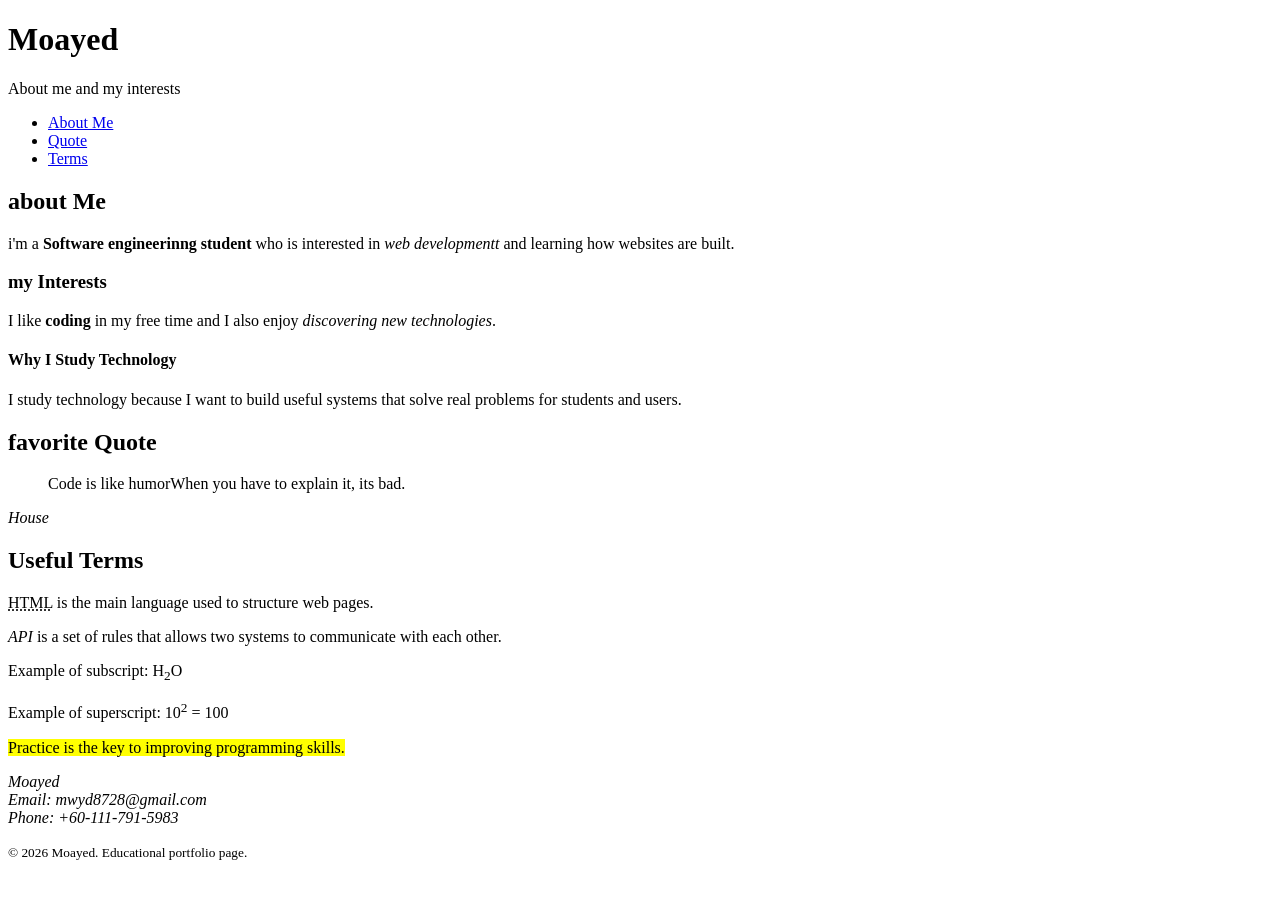
==== about.html @ 11202c8d "about page" ====
<!DOCTYPE html>
<html lang="en">
<head>
    <meta charset="UTF-8">
    <meta name="description" content="About Moayed">
    <title>About Me - Moayed Portfolio</title>
</head>
<body>

<header>
    <h1>Moayed</h1>
    <p>About me and my interests</p>
</header>

<nav>
    <ul>
        <li><a href="#aboutme">About Me</a></li>
        <li><a href="#quote">Quote</a></li>
        <li><a href="#terms">Terms</a></li>
    </ul>
</nav>

<main>
    <section id="aboutme">
        <h2>about Me</h2>
        <p>i'm a <strong>Software engineerinng student</strong> who is interested in <em>web developmentt</em> and learning how websites are built.</p>

        <h3>my Interests</h3>
        <p>I like <b>coding</b> in my free time and I also enjoy <i>discovering new technologies</i>.</p>

        <!-- <strong> and <em> add meaning and importance, while <b> and <i> are mainly for visual style  -->

        <h4>Why I Study Technology</h4>
        <p>I study technology because I want to build useful systems that solve real problems for students and users.</p>
    </section>

    <section id="quote">
        <h2>favorite Quote</h2>
        <blockquote cite="https://www.goodreads.com/quotes/40705-code-is-like-humor-when-you-have-to-explain-it">
            Code is like humorWhen you have to explain it, its bad.
        </blockquote>
        <p><cite>House</cite></p>
    </section>

    <section id="terms">
        <h2>Useful Terms</h2>
        <p><abbr title="HyperText Markup Language">HTML</abbr> is the main language used to structure web pages.</p>
        <p><dfn>API</dfn> is a set of rules that allows two systems to communicate with each other.</p>
        <p>Example of subscript: H<sub>2</sub>O</p>
        <p>Example of superscript: 10<sup>2</sup> = 100</p>
        <p><mark>Practice is the key to improving programming skills.</mark></p>
    </section>
</main>

<footer>
    <address>
        Moayed<br>
        Email: mwyd8728@gmail.com<br>
        Phone: +60-111-791-5983
    </address>
    <p><small>&copy; 2026 Moayed. Educational portfolio page.</small></p>
</footer>

</body>
</html>
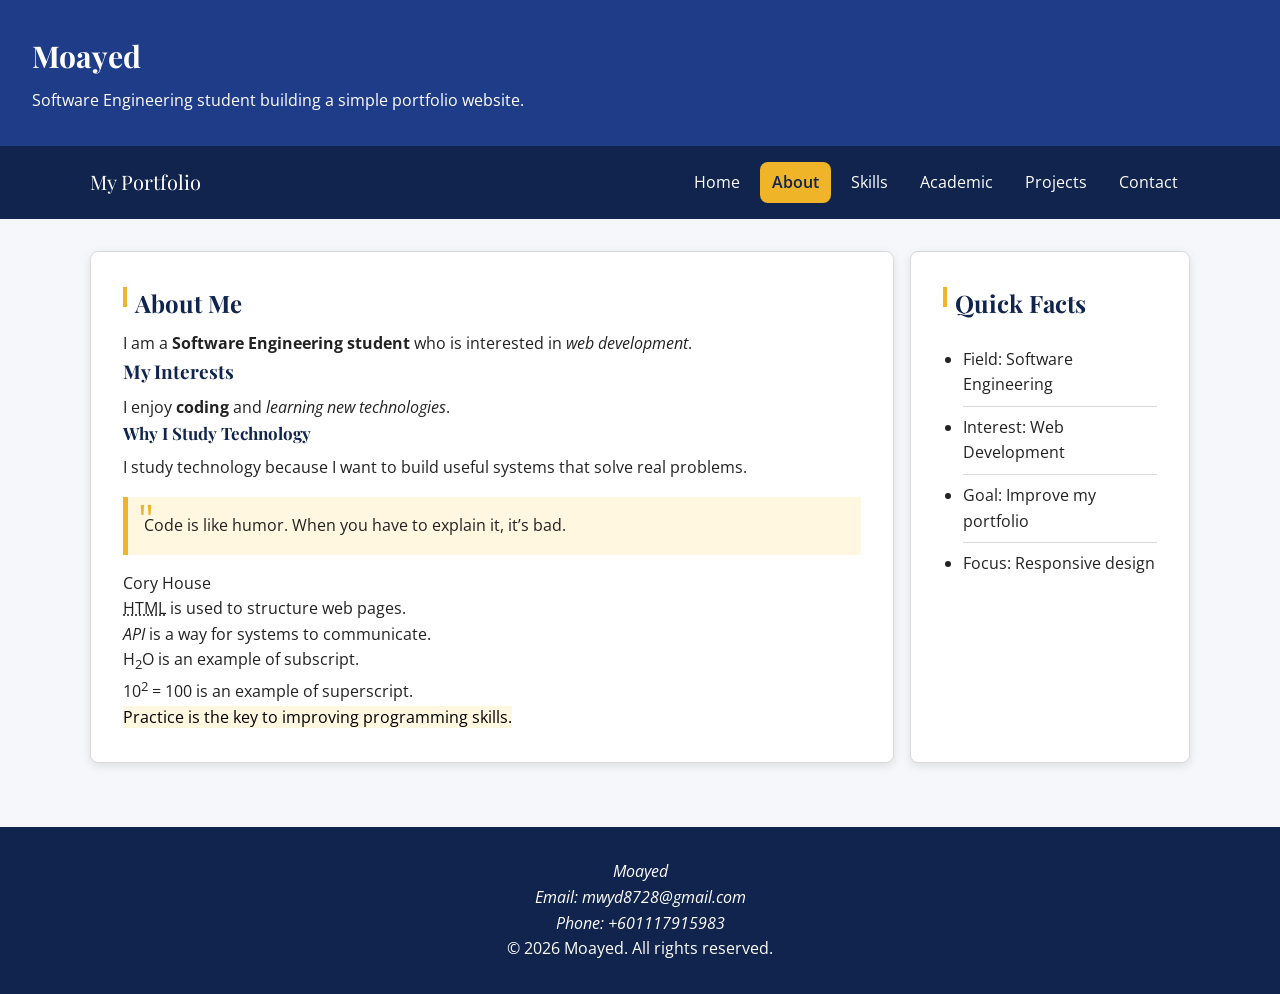
==== commit 039a9325: "updated files using css" ====
--- a/about.html
+++ b/about.html
@@ -2,65 +2,78 @@
 <html lang="en">
 <head>
     <meta charset="UTF-8">
-    <meta name="description" content="About Moayed">
-    <title>About Me - Moayed Portfolio</title>
+    <meta name="description" content="Home page of Mo portfolio">
+    <meta name="viewport" content="width=device-width, initial-scale=1.0">
+    <title>Home - Moayed </title>
+    <link rel="stylesheet" href="style.css">
 </head>
 <body>
 
 <header>
-    <h1>Moayed</h1>
-    <p>About me and my interests</p>
+    <div>
+        <h1>Moayed</h1>
+        <p>Software Engineering student building a simple portfolio website.</p>
+    </div>
 </header>
 
 <nav>
-    <ul>
-        <li><a href="#aboutme">About Me</a></li>
-        <li><a href="#quote">Quote</a></li>
-        <li><a href="#terms">Terms</a></li>
-    </ul>
+    <div class="nav-wrap">
+        <div class="nav-title">My Portfolio</div>
+        <ul class="nav-links">
+            <li><a href="index.html">Home</a></li>
+            <li><a href="about.html" class="active">About</a></li>
+            <li><a href="skills.html">Skills</a></li>
+            <li><a href="academic.html">Academic</a></li>
+            <li><a href="projects.html">Projects</a></li>
+            <li><a href="contact.html">Contact</a></li>
+        </ul>
+    </div>
 </nav>
 
-<main>
-    <section id="aboutme">
-        <h2>about Me</h2>
-        <p>i'm a <strong>Software engineerinng student</strong> who is interested in <em>web developmentt</em> and learning how websites are built.</p>
+<main class="two-col">
+    <section>
+        <h2>About Me</h2>
+        <p>I am a <strong>Software Engineering student</strong> who is interested in <em>web development</em>.</p>
 
-        <h3>my Interests</h3>
-        <p>I like <b>coding</b> in my free time and I also enjoy <i>discovering new technologies</i>.</p>
+        <h3>My Interests</h3>
+        <p>I enjoy <b>coding</b> and <i>learning new technologies</i>.</p>
 
-        <!-- <strong> and <em> add meaning and importance, while <b> and <i> are mainly for visual style  -->
+        <!-- strong and em show meaning, while b and i are more visual. -->
 
         <h4>Why I Study Technology</h4>
-        <p>I study technology because I want to build useful systems that solve real problems for students and users.</p>
+        <p>I study technology because I want to build useful systems that solve real problems.</p>
+
+        <blockquote cite="https://www.goodreads.com/quotes/40705-code-is-like-humor-when-you-have-to-explain-it">
+            Code is like humor. When you have to explain it, it’s bad.
+        </blockquote>
+        <p>Cory House</p>
+
+        <p><abbr title="HyperText Markup Language">HTML</abbr> is used to structure web pages.</p>
+        <p><dfn>API</dfn> is a way for systems to communicate.</p>
+        <p>H<sub>2</sub>O is an example of subscript.</p>
+        <p>10<sup>2</sup> = 100 is an example of superscript.</p>
+        <p><mark>Practice is the key to improving programming skills.</mark></p>
     </section>
 
-    <section id="quote">
-        <h2>favorite Quote</h2>
-        <blockquote cite="https://www.goodreads.com/quotes/40705-code-is-like-humor-when-you-have-to-explain-it">
-            Code is like humorWhen you have to explain it, its bad.
-        </blockquote>
-        <p><cite>House</cite></p>
-    </section>
-
-    <section id="terms">
-        <h2>Useful Terms</h2>
-        <p><abbr title="HyperText Markup Language">HTML</abbr> is the main language used to structure web pages.</p>
-        <p><dfn>API</dfn> is a set of rules that allows two systems to communicate with each other.</p>
-        <p>Example of subscript: H<sub>2</sub>O</p>
-        <p>Example of superscript: 10<sup>2</sup> = 100</p>
-        <p><mark>Practice is the key to improving programming skills.</mark></p>
-    </section>
+    <aside>
+        <h2>Quick Facts</h2>
+        <ul class="plain-list">
+            <li>Field: Software Engineering</li>
+            <li>Interest: Web Development</li>
+            <li>Goal: Improve my portfolio</li>
+            <li>Focus: Responsive design</li>
+        </ul>
+    </aside>
 </main>
 
 <footer>
     <address>
         Moayed<br>
         Email: mwyd8728@gmail.com<br>
-        Phone: +60-111-791-5983
+        Phone: +601117915983
     </address>
-    <p><small>&copy; 2026 Moayed. Educational portfolio page.</small></p>
+    <p><small>&copy; 2026 Moayed. All rights reserved.</small></p>
 </footer>
 
 </body>
-</html>
-
+</html>
--- a/style.css
+++ b/style.css
@@ -0,0 +1,458 @@
+/* ============================================
+   BREAKPOINTS
+   mobile-first base: 320px and up (default)
+   tablet: @media (min-width: 600px)
+   desktop: @media (min-width: 1024px)
+   ============================================ */
+
+@import url('https://fonts.googleapis.com/css2?family=Playfair+Display:wght@700&family=Open+Sans:wght@400;600&display=swap');
+
+:root {
+    --primary: #1f3c88;
+    --dark: #10244d;
+    --accent: #f0b429;
+    --light: #f6f7fb;
+    --white: #ffffff;
+    --text: #222222;
+    --muted: #666666;
+    --border: #d9d9d9;
+    --heading-font: 'Playfair Display', serif;
+    --body-font: 'Open Sans', sans-serif;
+    --space-sm: 0.8rem;
+    --space-md: 1.6rem;
+    --space-lg: 3.2rem;
+    --radius: 0.8rem;
+    --shadow: 0 0.3rem 1rem rgba(0, 0, 0, 0.1);
+}
+
+*,
+*::before,
+*::after {
+    box-sizing: border-box;
+}
+
+html {
+    font-size: 62.5%;
+}
+
+body,
+h1,
+h2,
+h3,
+h4,
+p,
+ul,
+ol,
+dl,
+blockquote,
+figure,
+fieldset {
+    margin: 0;
+    padding: 0;
+}
+
+body {
+    font-family: var(--body-font);
+    font-size: 1.6rem;
+    line-height: 1.6;
+    background: var(--light);
+    color: var(--text);
+}
+
+img {
+    max-width: 100%;
+    height: auto;
+    display: block;
+}
+
+main {
+    width: min(110rem, 92%);
+    margin: var(--space-lg) auto;
+}
+
+section,
+aside,
+figure,
+fieldset {
+    background: var(--white);
+    border: 1px solid var(--border);
+    border-radius: var(--radius);
+    padding: var(--space-lg);
+    box-shadow: var(--shadow);
+    margin-bottom: var(--space-lg);
+}
+
+h1,
+h2,
+h3,
+h4 {
+    font-family: var(--heading-font);
+    color: var(--dark);
+    margin-bottom: var(--space-sm);
+}
+
+h1 { font-size: 3rem; }
+h2 {
+    font-size: 2.4rem;
+    position: relative;
+    padding-left: 1.2rem;
+}
+h3 { font-size: 1.9rem; }
+h4 { font-size: 1.7rem; }
+
+h2::before {
+    content: "";
+    position: absolute;
+    left: 0;
+    top: 0.3rem;
+    width: 0.4rem;
+    height: 2rem;
+    background: var(--accent);
+}
+
+p,
+li,
+dd,
+dt,
+td,
+th,
+label,
+small,
+caption {
+    font-size: 1.6rem;
+}
+
+a:link,
+a:visited {
+    color: var(--primary);
+    text-decoration: none;
+}
+
+a:hover {
+    color: var(--dark);
+}
+
+a:active {
+    color: var(--accent);
+}
+
+header {
+    background: var(--primary);
+    color: var(--white);
+    padding: var(--space-lg);
+    display: flex;
+    flex-direction: column;
+    gap: var(--space-md);
+}
+
+header h1,
+header p {
+    color: var(--white);
+}
+
+nav {
+    background: var(--dark);
+    position: sticky;
+    top: 0;
+    z-index: 1000;
+}
+
+.nav-wrap {
+    width: min(110rem, 92%);
+    margin: auto;
+    padding: var(--space-md) 0;
+    display: flex;
+    flex-direction: column;
+    gap: var(--space-sm);
+}
+
+.nav-title {
+    color: var(--white);
+    font-family: var(--heading-font);
+    font-size: 2rem;
+}
+
+.nav-links {
+    list-style: none;
+    display: flex;
+    flex-direction: column;
+    gap: var(--space-sm);
+}
+
+.nav-links a:link,
+.nav-links a:visited {
+    display: inline-block;
+    color: var(--white);
+    padding: 0.8rem 1.2rem;
+    border-radius: var(--radius);
+    transition: color 0.2s, background-color 0.2s, transform 0.2s;
+}
+
+.nav-links a:hover {
+    background: var(--primary);
+    transform: translateY(-0.2rem);
+}
+
+.nav-links a.active {
+    background: var(--accent);
+    color: var(--dark);
+    font-weight: 600;
+}
+
+footer {
+    background: var(--dark);
+    color: var(--white);
+    text-align: center;
+    padding: var(--space-lg);
+}
+
+footer address,
+footer small {
+    color: var(--white);
+}
+
+blockquote {
+    background: #fff7df;
+    border-left: 0.5rem solid var(--accent);
+    padding: var(--space-md);
+    margin: var(--space-md) 0;
+    position: relative;
+}
+
+blockquote::before {
+    content: '"';
+    position: absolute;
+    top: -1rem;
+    left: 1rem;
+    font-size: 4rem;
+    color: var(--accent);
+}
+
+mark {
+    background: #fff7df;
+}
+
+.card-grid {
+    display: grid;
+    grid-template-columns: 1fr;
+    gap: var(--space-md);
+}
+
+.card {
+    display: grid;
+    grid-template-rows: auto 1fr auto;
+    gap: var(--space-sm);
+    transition: transform 0.2s;
+}
+
+.card:hover {
+    transform: translateY(-0.4rem);
+}
+
+.featured {
+    grid-column: span 1;
+}
+
+.two-col {
+    display: grid;
+    grid-template-columns: 1fr;
+    gap: var(--space-md);
+}
+
+.skills-flex {
+    display: flex;
+    flex-direction: column;
+    gap: var(--space-md);
+}
+
+.plain-list,
+.inline-list,
+.tech-list {
+    padding-left: 2rem;
+    margin-top: var(--space-md);
+}
+
+.plain-list li,
+.inline-list li,
+.tech-list li {
+    padding: 0.8rem 0;
+    border-bottom: 1px solid var(--border);
+}
+
+.plain-list li:first-child,
+.inline-list li:first-child,
+.tech-list li:first-child {
+    border-top: none;
+}
+
+.plain-list li:last-child,
+.inline-list li:last-child,
+.tech-list li:last-child {
+    border-bottom: none;
+}
+
+.glossary-list dt {
+    font-weight: 700;
+    color: var(--dark);
+    margin-top: var(--space-md);
+}
+
+.table-wrap {
+    overflow-x: auto;
+}
+
+table {
+    width: 100%;
+    border-collapse: collapse;
+}
+
+caption {
+    margin-bottom: var(--space-md);
+    font-weight: 700;
+    color: var(--dark);
+}
+
+th,
+td {
+    border: 1px solid var(--border);
+    padding: 1rem;
+    text-align: left;
+}
+
+thead {
+    background: var(--primary);
+    color: var(--white);
+}
+
+tfoot {
+    background: #fff7df;
+}
+
+tbody tr:nth-child(even) {
+    background: #f9f9f9;
+}
+
+.media-grid {
+    display: grid;
+    grid-template-columns: 1fr;
+    gap: var(--space-md);
+}
+
+.form-box {
+    max-width: 80rem;
+    margin: auto;
+}
+
+.form-group {
+    margin-bottom: var(--space-md);
+}
+
+label {
+    display: inline-block;
+    margin-bottom: 0.6rem;
+    font-weight: 600;
+}
+
+input,
+select,
+textarea,
+button {
+    font-family: var(--body-font);
+    font-size: 1.6rem;
+}
+
+input,
+select,
+textarea {
+    width: 100%;
+    padding: 1rem;
+    border: 1px solid var(--border);
+    border-radius: var(--radius);
+}
+
+input:focus,
+select:focus,
+textarea:focus,
+button:focus,
+a:focus {
+    outline: none;
+    box-shadow: 0 0 0 0.3rem rgba(240, 180, 41, 0.35);
+}
+
+.choice-group {
+    display: grid;
+    gap: 0.8rem;
+}
+
+.choice-item {
+    display: flex;
+    align-items: center;
+    gap: 0.8rem;
+}
+
+.choice-item input {
+    width: auto;
+}
+
+button {
+    background: var(--primary);
+    color: var(--white);
+    border: none;
+    border-radius: var(--radius);
+    padding: 1rem 1.6rem;
+    cursor: pointer;
+    transition: background-color 0.2s, transform 0.2s;
+}
+
+button:hover {
+    background: var(--dark);
+}
+
+button:active {
+    transform: scale(0.97);
+}
+
+@media (min-width: 600px) {
+    header {
+        flex-direction: row;
+        justify-content: space-between;
+        align-items: center;
+    }
+
+    .nav-wrap {
+        flex-direction: row;
+        justify-content: space-between;
+        align-items: center;
+    }
+
+    .nav-links {
+        flex-direction: row;
+        flex-wrap: wrap;
+    }
+
+    .card-grid {
+        grid-template-columns: repeat(2, 1fr);
+    }
+
+    .media-grid {
+        grid-template-columns: repeat(2, 1fr);
+    }
+
+    .skills-flex {
+        flex-direction: row;
+    }
+}
+
+@media (min-width: 1024px) {
+    .card-grid {
+        grid-template-columns: repeat(3, 1fr);
+    }
+
+    .featured {
+        grid-column: span 2;
+    }
+
+    .two-col {
+        grid-template-columns: 1fr 280px;
+    }
+}
